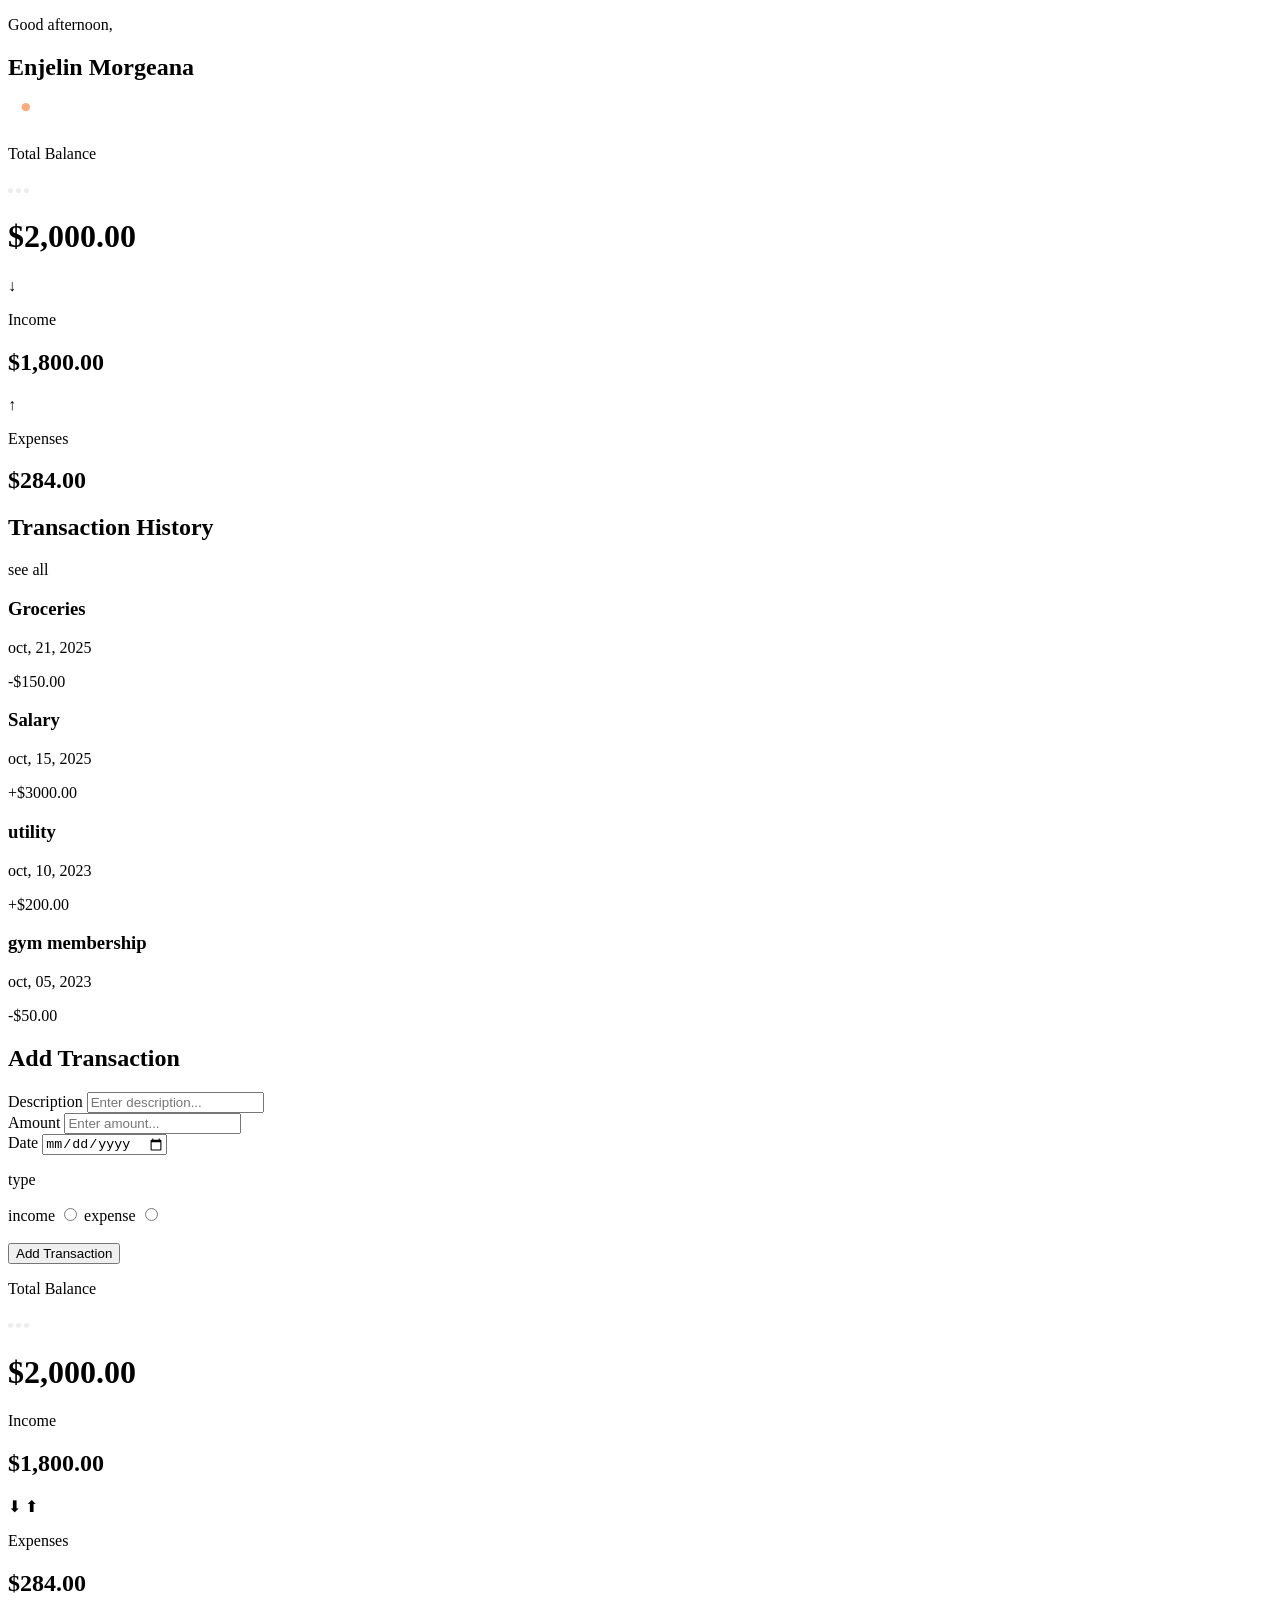
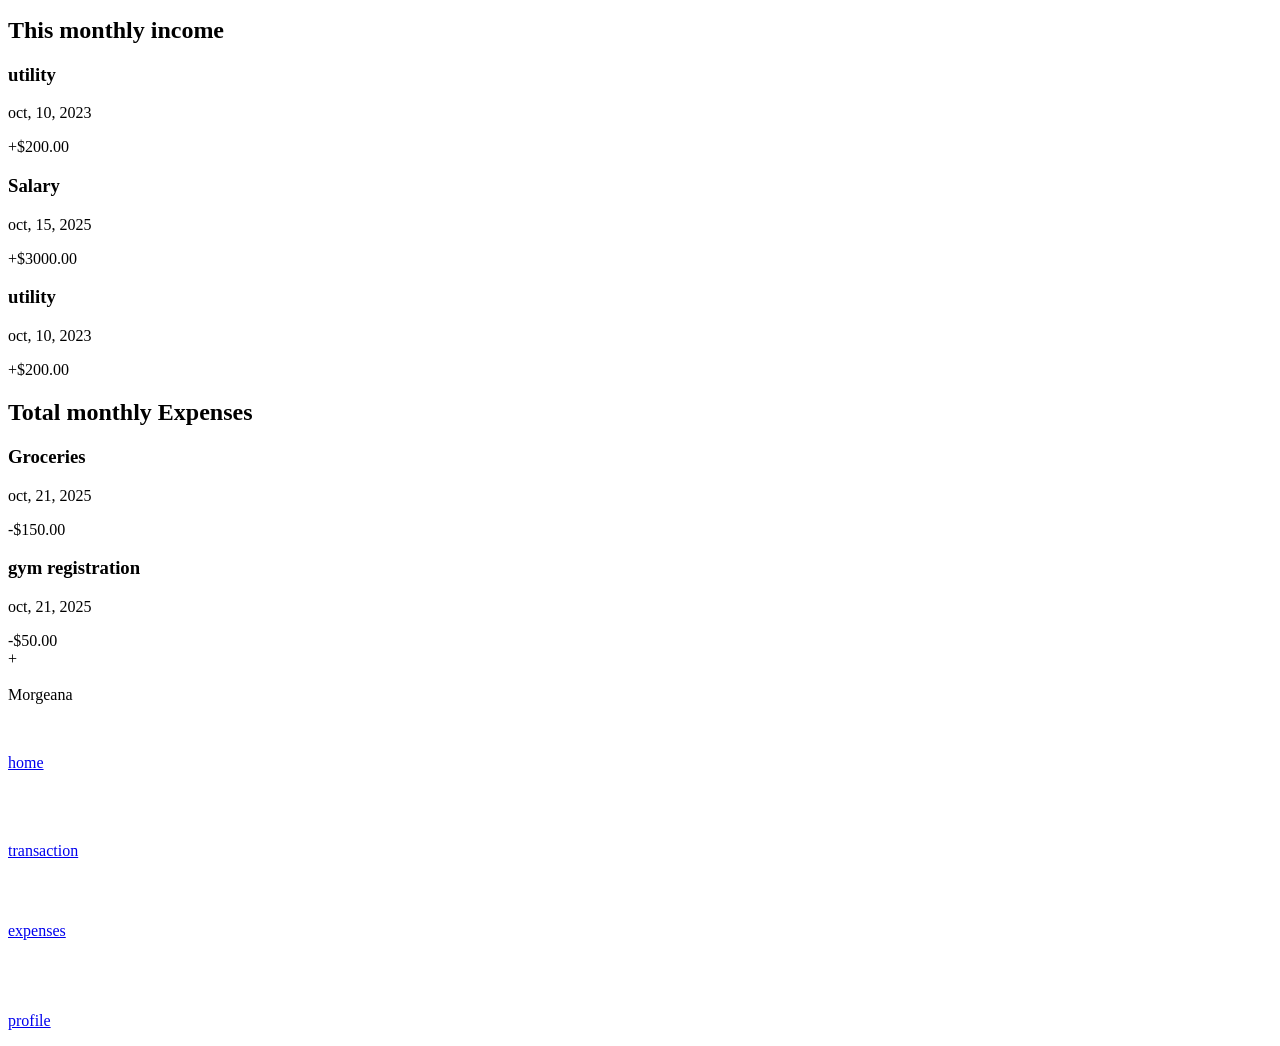
==== home.html @ 8436b86e "html css" ====
<!DOCTYPE html>
<html lang="en">
<head>
    <meta charset="UTF-8">
    <meta name="viewport" content="width=device-width, initial-scale=1.0">
    <title>Document</title>
    <link rel="stylesheet" href="sttyle.css">
</head>
<body>
    <header>
        <div class="head">
            <div class="welcom">
                <p>Good afternoon,</p>
                <h2 id="name">Enjelin Morgeana</h2>
            </div>
            <div class="noti">
                <svg xmlns="http://www.w3.org/2000/svg" width="24" height="24" viewBox="0 0 24 24" fill="none">
                    <g clip-path="url(#clip0_1_414)">
                    <path d="M12 23.6667C12.7736 23.6667 13.5154 23.3594 14.0624 22.8124C14.6094 22.2654 14.9167 21.5235 14.9167 20.75H9.08336C9.08336 21.5235 9.39065 22.2654 9.93763 22.8124C10.4846 23.3594 11.2265 23.6667 12 23.6667Z" fill="white"/>
                    <path fill-rule="evenodd" clip-rule="evenodd" d="M12 3.13042L10.8377 3.36521C9.51934 3.63384 8.33425 4.34974 7.48305 5.39175C6.63186 6.43375 6.16683 7.73786 6.16669 9.08334C6.16669 9.99917 5.97127 12.2873 5.49731 14.5404C5.26398 15.659 4.94898 16.8242 4.53044 17.8333H19.4696C19.0511 16.8242 18.7375 15.6604 18.5027 14.5404C18.0288 12.2873 17.8334 9.99917 17.8334 9.08334C17.8329 7.73811 17.3677 6.43435 16.5165 5.39264C15.6654 4.35093 14.4805 3.63525 13.1623 3.36667L12 3.12896V3.13042ZM21.0709 17.8333C21.3961 18.4852 21.7723 19.0015 22.2084 19.2917H1.79169C2.22773 19.0015 2.60398 18.4852 2.92919 17.8333C4.24169 15.2083 4.70835 10.3667 4.70835 9.08334C4.70835 5.55417 7.21669 2.60834 10.549 1.93605C10.5286 1.73327 10.551 1.52848 10.6147 1.33488C10.6783 1.14128 10.7818 0.963177 10.9186 0.812047C11.0553 0.660918 11.2221 0.540121 11.4084 0.457449C11.5947 0.374776 11.7962 0.332062 12 0.332062C12.2038 0.332062 12.4053 0.374776 12.5916 0.457449C12.7779 0.540121 12.9448 0.660918 13.0815 0.812047C13.2182 0.963177 13.3217 1.14128 13.3854 1.33488C13.449 1.52848 13.4714 1.73327 13.4511 1.93605C15.0994 2.27132 16.5812 3.16595 17.6456 4.46844C18.7099 5.77094 19.2915 7.40126 19.2917 9.08334C19.2917 10.3667 19.7584 15.2083 21.0709 17.8333Z" fill="white"/>
                    <circle cx="17.8334" cy="6.16667" r="4.16667" fill="#FFAB7B"/>
                    </g>
                    <defs>
                    <clipPath id="clip0_1_414">
                    <rect width="23.3333" height="23.3333" fill="white" transform="translate(0.333336 0.333344)"/>
                    </clipPath>
                    </defs>
                    </svg>
            </div>
        </div>
    </header>
    <div class="complete">

    </div>
    <main>
        <div class="dashboard" id="dashboard">
            <div class="expencecard">
                <div class="tbal">
                    <div class="tp">
                        <p>Total Balance</p>
                        <svg xmlns="http://www.w3.org/2000/svg" width="21" height="5" viewBox="0 0 21 5" fill="none">
                            <circle cx="2.5" cy="2.5" r="2.5" fill="#EEEEEE"/>
                            <circle cx="10.5" cy="2.5" r="2.5" fill="#EEEEEE"/>
                            <circle cx="18.5" cy="2.5" r="2.5" fill="#EEEEEE"/>
                        </svg>
                    </div>
                    <h1>$2,000.00</h1>
                </div>
                <div class="inexp">
                    <div class="income">
                        <div class="arrow-pa">
                            <span class="arrow">↓</span>
                            <p>Income</p>
                        </div>
                        <h2>$1,800.00</h2>
                    </div>
                    <div class="expences">
                        <div class="arrow-pa">
                            <span class="arrow">↑</span>
                            <p>Expenses</p>
                        </div>
                        <h2>$284.00</h2>
                    </div>
                </div>
            </div>
            <div class="transactions-history">
                
                    <div class="tra-p">
                        <h2>Transaction History</h2>
                        <p>see all</p>
                    </div>
                    <div class="transactions">
                        <div class="stuffs">
                            <h3>Groceries</h3>
                            <p>oct, 21, 2025</p>
                        </div>
                        <div class="amount neg">
                            -$150.00
                        </div>
                    </div>
                    <div class="transactions">
                        <div class="stuffs">
                            <h3>Salary</h3>
                            <p>oct, 15, 2025</p>
                        </div>
                        <div class="amount">
                            +$3000.00
                        </div>
                    </div>
                    <div class="transactions">
                        <div class="stuffs">
                            <h3>utility</h3>
                            <p>oct, 10, 2023</p>
                        </div>
                        <div class="amount">
                            +$200.00
                        </div>
                    </div>
                    <div class="transactions">
                        <div class="stuffs">
                            <h3>gym membership</h3>
                            <p>oct, 05, 2023</p>
                        </div>
                        <div class="amount neg">
                            -$50.00
                        </div>
                    </div>
    
            </div>
        </div>
        <div class="addtransaction" id="addtransaction">
            <form id="transaction-form">
                <h2>Add Transaction</h2>
                <div class="form-control">
                  <label for="description">Description</label>
                  <input type="text" id="description" placeholder="Enter description..." required>
                </div>
                <div class="form-control">
                  <label for="amount">Amount</label>
                  <input type="number" id="amount" placeholder="Enter amount..." step="0.01" required>
                </div>
                <div class="form-control">
                  <label for="date">Date</label>
                  <input type="date" id="date" required>
                </div>
                <div class="form-control">
                    <p>type</p>
                   <div class="redio">
                    <label for="income">income</label>
                    <input type="radio" id="income" name="type" value="income" class="radio">
                    <label for="expense">expense</label>
                    <input type="radio" id="expenses" name="type" value="expenses" class="radio"><br><br>
                   </div>
                </div>
                <button type="submit" class="btn">Add Transaction</button>
            </form>
        </div>
        <div class="totaltransact" id="totaltransact">
            <div class="expencecard">
                <div class="tbal">
                    <div class="tp">
                        <p>Total Balance</p>
                        <svg xmlns="http://www.w3.org/2000/svg" width="21" height="5" viewBox="0 0 21 5" fill="none">
                            <circle cx="2.5" cy="2.5" r="2.5" fill="#EEEEEE"/>
                            <circle cx="10.5" cy="2.5" r="2.5" fill="#EEEEEE"/>
                            <circle cx="18.5" cy="2.5" r="2.5" fill="#EEEEEE"/>
                        </svg>
                    </div>
                    <h1>$2,000.00</h1>
                </div>
                <div class="inexp">
                    <div class="income">
                        <div class="arrow-pa">
                            <p>Income</p>
                        </div>
                        <h2>$1,800.00</h2>
                    </div>
                    <div class="doublearro">
                       <span class="green">⬇</span> <span class="red">⬆</span>
                    </div>
                    <div class="expences">
                        <div class="arrow-pa">
                            <p>Expenses</p>
                        </div>
                        <h2>$284.00</h2>
                    </div>
                </div>
            </div>
            <div class="monthly">
                <div class="monthly-income">
                   <h2>This monthly income</h2>
                   <div class="transactions trans">
                     <div class="stuffs">
                        <h3>utility</h3>
                        <p>oct, 10, 2023</p>
                      </div>
                      <div class="amount">
                        +$200.00
                    </div>
                </div> 
                   <div class="transactions trans">
                      <div class="stuffs">
                        <h3>Salary</h3>
                        <p>oct, 15, 2025</p>
                      </div>
                      <div class="amount">
                        +$3000.00
                      </div>
                   </div>
                   <div class="transactions trans">
                      <div class="stuffs">
                        <h3>utility</h3>
                        <p>oct, 10, 2023</p>
                      </div>
                      <div class="amount">
                        +$200.00
                    </div>
                </div>
               
            </div>
            <div class="monthly-expense monthly-income">
                <h2>Total monthly Expenses</h2>
                <div class="transactions trans">
                    <div class="stuffs">
                        <h3>Groceries</h3>
                        <p>oct, 21, 2025</p>
                    </div>
                    <div class="amount neg">
                        -$150.00
                    </div>
                </div>
                <div class="transactions trans">
                        <div class="stuffs">
                            <h3>gym registration</h3>
                            <p>oct, 21, 2025</p>
                        </div>
                        <div class="amount neg">
                            -$50.00
                        </div>
                </div>
            </div>
        </div>
    </main>
    <footer>
       <div class="display">
        <div class="addcircle">
            <div class="add" id="add">
                +
            </div>
        </div>
       </div>
       <div class="propict">
        <div class="pic"><img src="./images/Profill.png" alt=""></div>
        <div class="proname">Morgeana</div>
       </div>
       <nav>
        <a href="#dashboard" class="footerbutt" id="homepage">
            <svg xmlns="http://www.w3.org/2000/svg" width="30" height="30" viewBox="0 0 30 30" fill="none">
                <path d="M26.7084 27.0001V10.6981L15.125 3.49808L3.54171 10.6981V27.0001H9.33337V22.8751C9.33337 21.2838 9.94357 19.7577 11.0297 18.6324C12.1159 17.5072 13.589 16.8751 15.125 16.8751C16.6611 16.8751 18.1342 17.5072 19.2204 18.6324C20.3065 19.7577 20.9167 21.2838 20.9167 22.8751V27.0001H26.7084ZM18.0209 30.0001V22.8751C18.0209 22.0794 17.7158 21.3164 17.1727 20.7538C16.6296 20.1911 15.8931 19.8751 15.125 19.8751C14.357 19.8751 13.6205 20.1911 13.0774 20.7538C12.5343 21.3164 12.2292 22.0794 12.2292 22.8751V30.0001H3.54171C2.77368 30.0001 2.03712 29.684 1.49404 29.1214C0.95097 28.5588 0.645874 27.7957 0.645874 27.0001V10.6981C0.645869 10.18 0.775362 9.67079 1.02174 9.21997C1.26812 8.76915 1.623 8.39212 2.0518 8.12558L13.6351 0.925576C14.0852 0.645823 14.6002 0.498047 15.125 0.498047C15.6499 0.498047 16.1649 0.645823 16.6149 0.925576L28.1983 8.12558C28.6271 8.39212 28.982 8.76915 29.2283 9.21997C29.4747 9.67079 29.6042 10.18 29.6042 10.6981V27.0001C29.6042 27.7957 29.2991 28.5588 28.756 29.1214C28.213 29.684 27.4764 30.0001 26.7084 30.0001H18.0209Z" fill="#fff"/>
            </svg>
            <p>home</p>
        </a>
        <a href="#expences" class="footerbutt" id="totaltransaction">
            <svg xmlns="http://www.w3.org/2000/svg" width="35" height="34" viewBox="0 0 35 34" fill="none">
                <path fill-rule="evenodd" clip-rule="evenodd" d="M9 23.375H4.75V29.75H9V23.375ZM19.625 14.875H15.375V29.75H19.625V14.875ZM30.25 4.25H26V29.75H30.25V4.25ZM26 2.125C25.4364 2.125 24.8959 2.34888 24.4974 2.7474C24.0989 3.14591 23.875 3.68641 23.875 4.25V29.75C23.875 30.3136 24.0989 30.8541 24.4974 31.2526C24.8959 31.6511 25.4364 31.875 26 31.875H30.25C30.8136 31.875 31.3541 31.6511 31.7526 31.2526C32.1511 30.8541 32.375 30.3136 32.375 29.75V4.25C32.375 3.68641 32.1511 3.14591 31.7526 2.7474C31.3541 2.34888 30.8136 2.125 30.25 2.125H26ZM13.25 14.875C13.25 14.3114 13.4739 13.7709 13.8724 13.3724C14.2709 12.9739 14.8114 12.75 15.375 12.75H19.625C20.1886 12.75 20.7291 12.9739 21.1276 13.3724C21.5261 13.7709 21.75 14.3114 21.75 14.875V29.75C21.75 30.3136 21.5261 30.8541 21.1276 31.2526C20.7291 31.6511 20.1886 31.875 19.625 31.875H15.375C14.8114 31.875 14.2709 31.6511 13.8724 31.2526C13.4739 30.8541 13.25 30.3136 13.25 29.75V14.875ZM2.625 23.375C2.625 22.8114 2.84888 22.2709 3.2474 21.8724C3.64591 21.4739 4.18641 21.25 4.75 21.25H9C9.56359 21.25 10.1041 21.4739 10.5026 21.8724C10.9011 22.2709 11.125 22.8114 11.125 23.375V29.75C11.125 30.3136 10.9011 30.8541 10.5026 31.2526C10.1041 31.6511 9.56359 31.875 9 31.875H4.75C4.18641 31.875 3.64591 31.6511 3.2474 31.2526C2.84888 30.8541 2.625 30.3136 2.625 29.75V23.375Z" fill="#fff"/>
            </svg>
           <p>transaction</p>
        </a>
        <a href="#totaltransact" class="footerbutt" id="totalexpences">
            <svg xmlns="http://www.w3.org/2000/svg" width="29" height="26" viewBox="0 0 29 26" fill="none">
                <path d="M1.625 4V22C1.625 22.5967 1.86205 23.169 2.28401 23.591C2.70597 24.0129 3.27826 24.25 3.875 24.25H26.375C26.6734 24.25 26.9595 24.1315 27.1705 23.9205C27.3815 23.7095 27.5 23.4234 27.5 23.125V7.375C27.5 7.07663 27.3815 6.79048 27.1705 6.57951C26.9595 6.36853 26.6734 6.25 26.375 6.25H3.875C3.27826 6.25 2.70597 6.01295 2.28401 5.59099C1.86205 5.16903 1.625 4.59674 1.625 4ZM1.625 4C1.625 3.40326 1.86205 2.83097 2.28401 2.40901C2.70597 1.98705 3.27826 1.75 3.875 1.75H23" stroke="#fff" stroke-width="1.6875" stroke-linecap="round" stroke-linejoin="round"/>
            </svg>
            <p>expenses</p>
        </a>
        <a href="#profile" class="footerbutt" id="profile">
            <svg xmlns="http://www.w3.org/2000/svg" width="35" height="36" viewBox="0 0 35 36" fill="none">
                <g clip-path="url(#clip0_1_598)">
                <path d="M17.625 22.5C22.423 22.5 26.3125 18.4706 26.3125 13.5C26.3125 8.52944 22.423 4.5 17.625 4.5C12.827 4.5 8.9375 8.52944 8.9375 13.5C8.9375 18.4706 12.827 22.5 17.625 22.5Z" stroke="#fff" stroke-width="2.25" stroke-miterlimit="10"/>
                <path d="M4.45801 30.375C5.79227 27.9804 7.71152 25.9918 10.0228 24.6092C12.3341 23.2266 14.9561 22.4987 17.625 22.4987C20.2939 22.4987 22.9159 23.2266 25.2272 24.6092C27.5385 25.9918 29.4577 27.9804 30.792 30.375" stroke="#fff" stroke-width="2.25" stroke-linecap="round" stroke-linejoin="round"/>
                </g>
                <defs>
                <clipPath id="clip0_1_598">
                <rect width="34.75" height="36" fill="white" transform="translate(0.25)"/>
                </clipPath>
                </defs>
            </svg>
           <p> profile</p>
        </a>
       </nav>
    </footer>
    <script src="script.js"></script>
</body>
</html>
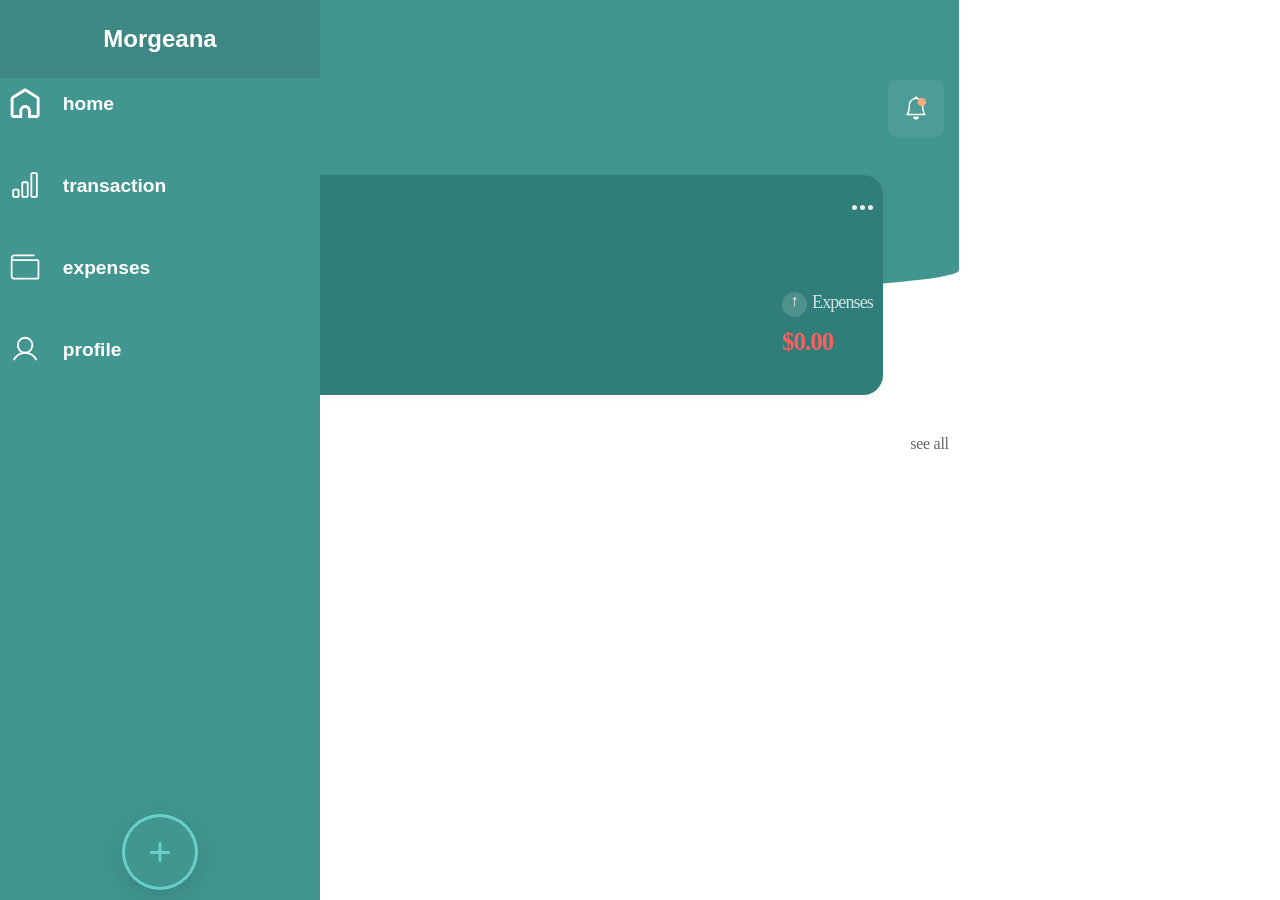
==== commit 2f0521b2: "html css plus javascript" ====
--- a/home.html
+++ b/home.html
@@ -4,7 +4,7 @@
     <meta charset="UTF-8">
     <meta name="viewport" content="width=device-width, initial-scale=1.0">
     <title>Document</title>
-    <link rel="stylesheet" href="sttyle.css">
+    <link rel="stylesheet" href="style.css">
 </head>
 <body>
     <header>
--- a/style.css
+++ b/style.css
@@ -0,0 +1,641 @@
+* {
+  padding: 0;
+  margin: 0;
+}
+
+body {
+  margin: 0;
+  font-family: Arial, sans-serif;
+  animation: fadeIn 0.5s ease-out;
+}
+
+.landing, .one {
+  display: none;
+  height: 100vh;
+  justify-content: center;
+  align-items: center;
+  font-size: 2rem;
+  color: white;
+}
+
+#landing1 p, .one {
+  color: #fff;
+  text-align: center;
+  font-family: Inter;
+  font-size: 50px;
+  font-style: normal;
+  font-weight: 700;
+  line-height: normal;
+  letter-spacing: -2px;
+}
+
+#landing1, .one {
+  background-color: #429690;
+  display: flex;
+  flex-direction: column;
+}
+
+.landing2, .two {
+  justify-content: center;
+  font-size: 2rem;
+  flex-direction: column;
+  display: none;
+}
+
+.land {
+  background-color: #eef8f7;
+  background-image: url(./images/Group\ 3.png);
+  background-size: cover;
+  width: 100%;
+  border-radius: 0 0 0 15rem;
+  padding-bottom: 20px;
+}
+
+a button {
+  border-radius: 40px;
+  background: linear-gradient(180deg, #69aea9 -17.19%, #3f8782 123.44%);
+  border: none;
+  color: white;
+  padding: 17px 30px;
+  width: 200px;
+  font-size: 1.5rem;
+}
+
+.buttn {
+  display: flex;
+  justify-content: center;
+  margin-top: 30px;
+  width: 100%;
+}
+
+#landing2 img, .two img {
+  width: 100%;
+  padding-top: 20px;
+}
+
+.landing2 h1 {
+  color: #438883;
+  text-align: center;
+  font-family: Inter;
+  font-size: 45px;
+  font-style: normal;
+  font-weight: 700;
+  line-height: 40px; /* 105.556% */
+  letter-spacing: -0.72px;
+  text-transform: capitalize;
+  padding-top: 30px;
+}
+
+.landing2 p {
+  color: #444;
+  text-align: center;
+  font-family: Inter;
+  font-size: 14px;
+  font-style: normal;
+  font-weight: 400;
+  line-height: normal;
+  text-transform: capitalize;
+  margin-top: 15px;
+}
+
+.landing2 .login {
+  color: #438883;
+  font-family: Inter;
+  font-size: 14px;
+  font-style: normal;
+  font-weight: 500;
+  line-height: normal;
+  text-transform: capitalize;
+  text-decoration: none;
+}
+
+#landing1 img, .one img {
+  width: 70px;
+  border-radius: 50px;
+}
+
+header {
+  background-color: #429690;
+  width: 100%;
+  height: 250px;
+  background-image: url(./images/Group.png);
+}
+
+.complete {
+  width: 100%;
+  height: 50px;
+  background-color: #429690;
+  border-radius: 0 0 100% 100%;
+  margin-top: -5px;
+}
+
+.head {
+  display: flex;
+  justify-content: space-between;
+  padding: 70px 15px;
+}
+
+.head p {
+  color: #fff;
+  font-family: Inter;
+  font-size: 16px;
+  font-style: normal;
+  font-weight: 500;
+  line-height: normal;
+  padding-bottom: 10px;
+}
+
+.head h2 {
+  color: #fff;
+  font-family: Inter;
+  font-size: 30px;
+  font-style: normal;
+  font-weight: 600;
+  line-height: normal;
+}
+
+.noti {
+  padding: 16px;
+  height: 25px;
+  background-color: rgba(255, 255, 255, 0.06);
+  margin-top: 10px;
+  border-radius: 10px;
+}
+
+.expencecard {
+  width: 90%;
+  height: 200px;
+  border-radius: 20px;
+  background: #2f7e79;
+  justify-self: center;
+  margin-top: -120px;
+  color: #ffffff;
+  padding: 10px;
+  box-shadow: 0 2px 6px rgba(0, 0, 0, 0.05);
+}
+
+.tp {
+  display: flex;
+  justify-content: space-between;
+  margin-top: 20px;
+  margin-bottom: 10px;
+}
+
+.tp p {
+  color: #fff;
+  font-family: Inter;
+  font-size: 16px;
+  font-style: normal;
+  font-weight: 600;
+  line-height: normal;
+  letter-spacing: -0.32px;
+}
+
+.tbal h1 {
+  color: #56c7ff;
+  font-family: Inter;
+  font-size: 30px;
+  font-style: normal;
+  font-weight: 700;
+  line-height: normal;
+  letter-spacing: -1.5px;
+}
+
+.inexp {
+  display: flex;
+  justify-content: space-between;
+  margin-top: 25px;
+}
+
+.inexp h2 {
+  color: #fff;
+  font-family: Inter;
+  font-size: 25px;
+  font-style: normal;
+  font-weight: 600;
+  line-height: normal;
+  letter-spacing: -1px;
+}
+
+.income h2 {
+  color: #92f792;
+}
+
+.expences h2 {
+  color: #fa5f5f;
+}
+
+.arrow-pa {
+  display: flex;
+  gap: 5px;
+}
+
+.arrow-pa p {
+  color: #d0e5e4;
+  text-align: right;
+  font-family: Inter;
+  font-size: 18px;
+  font-style: normal;
+  font-weight: 500;
+  line-height: normal;
+  letter-spacing: -0.9px;
+  margin-bottom: 15px;
+}
+
+.arrow {
+  width: 25px;
+  height: 25px;
+  text-align: center;
+  border-radius: 50%;
+  background-color: #ffffff26;
+}
+
+.add {
+  background-color: #438883;
+  color: white;
+  font-size: 2.5rem;
+  width: 70px;
+  height: 70px;
+  border-radius: 50%;
+  text-align: center;
+  display: flex;
+  justify-content: center;
+  align-items: center;
+}
+
+.addcircle {
+  padding: 3px;
+  border-radius: 50%;
+  justify-self: center;
+  background-color: #fff;
+  margin-bottom: -15px;
+  z-index: 1;
+}
+
+.display {
+  display: flex;
+  justify-content: center;
+}
+
+.transactions-history {
+  margin: 40px 10px;
+}
+
+.tra-p {
+  display: flex;
+  justify-content: space-between;
+  margin-bottom: 15px;
+}
+
+.tra-p h2, .monthly-income h2 {
+  color: #454545;
+  font-family: Inter;
+  font-size: 23px;
+  font-style: normal;
+  font-weight: 600;
+  line-height: normal;
+  letter-spacing: -0.36px;
+  text-transform: capitalize;
+}
+
+.tra-p p {
+  color: var(--Secondary, #666);
+  font-family: Inter;
+  font-size: 16px;
+  font-style: normal;
+  font-weight: 400;
+  line-height: normal;
+  letter-spacing: -0.28px;
+}
+
+.transactions {
+  display: flex;
+  margin: 20px 0;
+  justify-content: space-between;
+  background-color: #429690;
+  padding: 10px;
+  border-radius: 10px;
+}
+
+.trans {
+    background-color: transparent;
+    padding: 0;
+}
+
+.stuffs h3 {
+  color: #fff;
+  font-family: Inter;
+  font-size: 18px;
+  font-style: normal;
+  font-weight: 600;
+  line-height: normal;
+  letter-spacing: -0.32px;
+  text-transform: capitalize;
+  margin-bottom: 8px;
+}
+
+.stuffs p {
+  color: #d0e5e4;
+  font-family: Inter;
+  font-size: 13px;
+  font-style: normal;
+  font-weight: 400;
+  line-height: normal;
+  letter-spacing: -0.26px;
+  text-transform: capitalize;
+}
+
+.amount {
+  color: #92f792;
+  text-align: right;
+  font-family: Inter;
+  font-size: 18px;
+  font-style: normal;
+  font-weight: 600;
+  line-height: normal;
+  letter-spacing: -0.72px;
+  text-transform: capitalize;
+}
+
+.neg {
+    color: #ff7272;
+}
+
+main {
+    margin-bottom: 150px;
+    animation: fadeIn 0.8s ease-out;
+}
+
+.addtransaction {
+    display: none;
+    animation: fadeIn 0.8s ease-out;
+}
+
+.totaltransact {
+    display: none;
+    animation: fadeIn 0.8s ease-out;
+}
+
+.dashboard {
+    animation: fadeIn 0.8s ease-out;
+}
+
+form {
+    justify-self: center;
+    box-shadow: 0 1px 3px rgba(0, 0, 0, 0.12), 0 1px 2px rgba(0, 0, 0, 0.24);
+    width: 80%;
+    padding: 15px;
+    margin-top: -110px;
+    z-index: 1;
+    background-color: #fff;
+    border-radius: 10px;
+}
+
+form h2 {
+    text-align: center;
+    margin: 15px;
+    font-weight: 900;
+    color: #434343;
+}
+
+.form-control {
+    display: flex;
+    flex-direction: column;
+}
+
+.form-control label, .form-control p {
+    font-size: larger;
+    padding: 10px 0;
+    font-weight: 700;
+    color: #606060;
+}
+
+.form-control input {
+    padding: 10px;
+    border-radius: 5px;
+    border: 1px solid #9b9b9b;
+    background-color: #f8f8f8;
+    font-size: medium;
+    color: #626262;
+    outline: 1px solid #429690;
+}
+
+form button {
+    width: 100%;
+    padding: 10px 0;
+    color: #fff;
+    background-color: #429690;
+    border: none;
+    border-radius: 8px;
+}
+
+form button:hover {
+    background-color: #3d837e;
+}
+
+.radio {
+   border: none;
+}
+
+.doublearro {
+    margin: 15px;
+    padding: 0px 10px;
+    font-size: 2.5rem;
+    font-weight: 900;
+    border-radius: 5px; 
+}
+
+.green {
+    color: #92f792;
+}
+
+.red {
+    color: #fa5f5f;
+}
+
+.monthly-income {
+    background-color: #547d54;
+    width: 90%;
+    justify-self: center;
+    padding: 10px;
+    margin-top: 40px;
+    border-radius: 10px;
+}
+
+.monthly-expense {
+    background-color: #863636;
+}
+
+.monthly-income h2 {
+    margin-top: 20px;
+    text-align: center;
+    color: #f8f8f8;
+}
+
+.add {
+    cursor: pointer;
+    transition: all 0.2s ease;
+}
+
+nav {
+  display: flex;
+  gap: 3.7rem;
+  justify-content: center;
+  background-color: #429690;
+}
+
+a svg {
+  color: #000000;
+  padding: 10px;
+  width: 30px;
+  height: 30px;
+}
+
+.footerbutt:active {
+    background-color: #0f756e;
+    fill: #438883;
+}
+
+.footerbutt:focus {
+    background-color: #0f756e;
+    fill: #429690;
+}
+
+.footerbutt:hover{
+    background-color: #0f756e;
+}
+
+footer {
+  position: fixed;
+  bottom: 0;
+  width: 100%;
+  display: flex;
+  flex-direction: column;
+  justify-content: center;
+}
+
+@keyframes fadeIn {
+
+    from {
+      opacity: 0;
+      transform: translateY(10px);
+    }
+  
+    to {
+      opacity: 1;
+      transform: translateY(0);
+    }
+}
+
+.footerbutt {
+    display: flex;
+    gap: 0.8rem;
+    text-decoration: none;
+    color: white;
+    font-size: larger;
+    font-weight: 700;
+}
+
+.footerbutt p {
+    margin-top: 15px;
+    display: none;
+}
+
+.propict {
+    display: flex;
+    flex-direction: column;
+    justify-content: center;
+    padding: 15px 15px 25px 15px;
+}
+
+.pic {
+    justify-content: center;
+    display: flex;
+    margin-bottom: 10px;
+}
+
+.pic img {
+    width: 80px;
+}
+
+.proname {
+    text-align: center;
+    color: #fff;
+    font-size: 1.5rem;
+    font-weight: 600;
+
+}
+
+.landing-s-desk {
+    display: none;
+}
+
+@media (min-width: 768px) {
+   footer {
+     width: 25%;
+     height: 100vh;
+     background-color: #3f8782;
+   }
+
+   nav {
+    flex-direction: column;
+    height: 100%;
+    justify-content: start;
+    gap: 2rem;
+   }
+
+   .footerbutt p {
+    display: block;
+   }
+
+   main, header, .complete {
+    width: 74.9%;
+    justify-self: end;
+   }
+
+   .addcircle {
+    position: absolute;
+    bottom: 25px;
+    background-color: #67d1ca;
+    box-shadow: #38837e 0px 7px 29px 0px;
+   }
+
+   .add {
+    color: #67d1ca;
+    background-color: #429690;
+   }
+
+   .add:hover {
+    background-color: #2f7e79;
+   }
+
+   .landin-mobi {
+    display: none;
+   }
+
+   .landing-s-desk {
+    display: flex;
+   }
+
+   .landing, .landing2 {
+    display: block;
+   }
+
+   .one, .two {
+    width: 50%;
+   }
+
+   .two img {
+    width: 50%;
+   }
+
+   .land {
+    display: flex;
+    justify-content: center;
+    
+   }
+
+   .transactions {
+    width: 95%;
+   }
+}
